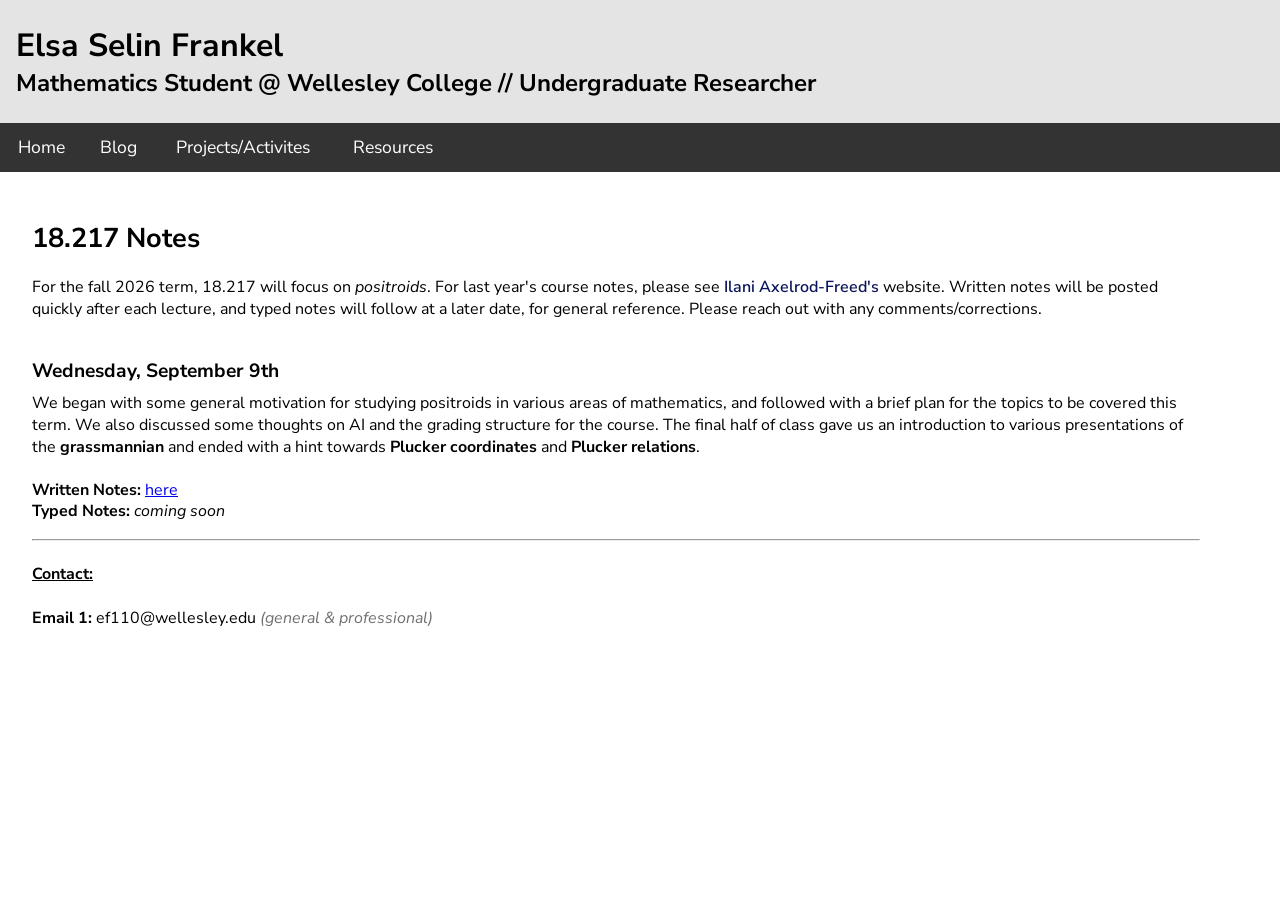
==== 18.217Notes.html @ ba0f1343 "Add files via upload" ====
<!DOCTYPE html>
<html lang="en">
  <head>
    <meta charset="UTF-8" />
    <meta name="viewport" content="width=device-width, initial-scale=1.0" />
    <title>18.217 Notes | Elsa Frankel</title>
    <link rel="stylesheet" href="styles.css" />
  </head>
  <body>
    <div class="page-header">
      <h1>Elsa Selin Frankel</h1>
      <h2>
        Mathematics Student @ Wellesley College // Undergraduate Researcher
      </h2>
    </div>
    <div class="navbar">
      <a href="index.html">Home</a>
      <a href="blog.html" target="_blank">Blog</a>
      <div class="dropdown">
        <button class="dropbtn">
          Projects/Activites
          <i class="fa fa-caret-down"></i>
        </button>
        <div class="dropdown-content">
          <a href="research.html">Research</a>
          <a href="academics.html">Academics</a>
          <a href="talks.html">Talks/Conferences</a>
          <a href="#">Curiosities (Misc)</a>
        </div>
      </div>
      <div class="dropdown">
        <button class="dropbtn">
          Resources
          <i class="fa fa-caret-down"></i>
        </button>
        <div class="dropdown-content">
          <a href="#">LaTeX Tips/Files</a>
          <a href="#">General Advice for Math Majors</a>
          <a href="#">Undergraduate Research</a>
          <a href="#">High School Programs</a>
          <a href="#">Math Reading List</a>
        </div>
      </div>
      <!-- <div class="dropdown">
        <button class="dropbtn">
          Services
          <i class="fa fa-caret-down"></i>
        </button>
        <div class="dropdown-content">
          <a href="tutoring.html">Tutoring</a>
          <a href="websitedesign.html">Website Design</a>
          <a href="miscservices.html">Misc</a>
          <a href="bookcollection.html">My Book Collection</a> 
        </div>
      </div> -->
      <!-- <a href="#" target="_blank">Nancy Dahlin Selin-Hudson</a> -->
    </div>
    <div class="page-content">
      <div class="section">
        <div class="inner-section">
          <h4 class="section-title">18.217 Notes</h4>
          <p class="main-text">
            For the fall 2026 term, 18.217 will focus on <span class="italic">positroids</span>. 
            For last year's course notes, please see 
            <a
              class="somebold nostyle fancy"
              target="blank_"
              href="https://sites.mit.edu/ilani/18-217notes/"
            >
            Ilani Axelrod-Freed's
            </a>
            website. Written notes will be posted quickly after each lecture, and typed notes will 
            follow at a later date, for general reference. Please reach out with any comments/corrections.
            <br /><br /> 
          </p>
          <h5 class="section-subtitle">Wednesday, September 9th</h5>
          <p class="main-text">
            We began with some general motivation for studying positroids in various areas of mathematics, 
            and followed with a brief plan for the topics to be covered this term. We also discussed some 
            thoughts on AI and the grading structure for the course. The final half of class gave us an 
            introduction to various presentations of the <span class="bold">grassmannian</span> and ended with 
            a hint towards <span class="bold">Plucker coordinates</span> and <span class="bold">Plucker relations</span>.
            <br><br>
            <span class="bold">Written Notes:</span> <a target="blank_" href="18.217 Notes F26/18.217 Notes, 9.9.26.pdf">here</a>
            <br>
            <span class="bold">Typed Notes:</span> <span class="italic">coming soon</span>
          </p>
          <hr />
          <br />
          <p id="contact-info">
            <span class="underline bold">Contact:</span><br /><br />
            <span class="bold">Email 1:</span> ef110@wellesley.edu
            <span class="italic light">(general & professional)</span><br />
          </p>
        </div>
      </div>
    </div>
  </body>
</html>
---- styles.css ----
@import url("https://fonts.googleapis.com/css2?family=Nunito+Sans:ital,opsz,wght@0,6..12,200..1000;1,6..12,200..1000&display=swap");

/* GENERAL */

* {
  margin: 0;
  padding: 0;
  scroll-behavior: smooth;
}

html,
body {
  width: 100%;
  height: auto;
}

body {
  font-family: "Nunito Sans", sans-serif;
}

.page-header {
  padding: 1.5em 1em;
  background-color: #e4e4e4;
}

.img-inline-r {
  width: 25%;
  height: 60%;
  display: flex;
  flex-direction: column;
  justify-content: center;
}

.caption {
  font-size: 0.75em;
}

.img-inline-r img {
  object-fit: cover;
  margin-bottom: 0.5em;
}

.section {
  width: 95%;
  padding: 2em;
  display: flex;
  flex-direction: row;
}

.section-title {
  font-size: 1.7em;
  font-weight: 700;
  margin-bottom: 0.75em;
}

.section-subtitle {
  font-size: 1.2em;
  font-weight: 700;
  margin-bottom: 0.5em;
}

.section-subsubtitle {
  font-size: 1.075em;
  font-weight: 700;
  margin-bottom: 0.5em;
}

.morebr {
  margin-bottom: 0.75em;
}

.blog-section {
  flex-direction: column;
}

.page-content {
  width: 100%;
  text-align: left;
}

/* TEXT-STYLING */

.center {
  text-align: center;
}

.spaceunder {
  margin-bottom: 0.5em;
}

.somebold {
  font-weight: 600;
}

.bold {
  font-weight: 700;
}

.indent {
  margin-left: 1em;
}

.l-indent {
  margin-left: 2em;
}

.very-bold {
  font-weight: 800;
}

.italic {
  font-style: italic;
}

.underline {
  text-decoration: underline;
}

.nostyle {
  text-decoration: none;
  color: black;
}

.fancy {
  color: #0a145b;
}

.light {
  color: #707070;
}

a:hover {
  text-decoration: underline;
}

.extend {
  width: 100%;
}

/* MAIN-CONTENT */

.main-text {
  margin-bottom: 1em;
  font-size: 1em;
  line-height: 1.35em;
}

.inner-section {
  margin-right: 3em;
}

/* NAVBAR CUSTOMIZATION */

/* Navbar container */
.navbar {
  overflow: hidden;
  background-color: #333;
  font-family: "Nunito Sans", sans-serif;
  margin-bottom: 1em;
}

/* Links inside the navbar */
.navbar a {
  float: left;
  font-size: 1.1em;
  color: white;
  text-align: center;
  padding: 0.7em 1em;
  text-decoration: none;
}

/* The dropdown container */
.dropdown {
  float: left;
  overflow: hidden;
}

/* Dropdown button */
.dropdown .dropbtn {
  font-size: 1.1em;
  border: none;
  outline: none;
  color: white;
  padding: 0.7em 1em;
  background-color: inherit;
  font-family: inherit;
  margin: 0;
}

.navbar a:hover,
.dropdown:hover .dropbtn {
  background-color: rgb(15, 33, 72);
}

/* Dropdown content (hidden by default) */
.dropdown-content {
  display: none;
  position: absolute;
  background-color: #f9f9f9;
  min-width: 165px;
  box-shadow: 0px 8px 16px 0px rgba(0, 0, 0, 0.2);
  z-index: 1;
}

/* Links inside the dropdown */
.dropdown-content a {
  float: none;
  color: black;
  padding: 12px 16px;
  text-decoration: none;
  display: block;
  text-align: left;
}

.dropdown-content a:hover {
  background-color: #ddd;
}

.dropdown:hover .dropdown-content {
  display: block;
}

/* BLOG (GENERAL) */

.midline {
  width: 100%;
  height: 3em;
  background-color: #2a2a2a;
}

/* Fixed sidenav, full height */
.sidenav {
  height: 100%;
  width: 200px;
  position: fixed;
  z-index: 1;
  top: 0;
  right: 0;
  background-color: #333;
  overflow-x: hidden;
  padding-top: 20px;
}

/* Style the sidenav links and the dropdown button */
.sidenav a,
.dropdown-btn {
  padding: 6px 8px 8px 12px;
  text-decoration: none;
  font-size: 1.2em;
  color: #818181;
  display: block;
  border: none;
  background: none;
  width: 100%;
  text-align: left;
  cursor: pointer;
  outline: none;
}

.dropdown-btn,
.sidenav a.non-drop {
  font-size: 1.5em;
}

/* On mouse-over */
.sidenav a:hover,
.dropdown-btn:hover {
  color: #f1f1f1;
}

/* Main content */
.main {
  margin-left: 200px; /* Same as the width of the sidenav */
  font-size: 1.1em; /* Increased text to enable scrolling */
  padding: 0px 10px;
}

/* Add an active class to the active dropdown button */
.active {
  background-color: rgb(15, 33, 72);
  color: white;
}

/* Dropdown container (hidden by default). Optional: add a lighter background color and some left padding to change the design of the dropdown content */
.dropdown-container {
  display: none;
  background-color: #262626;
  padding-left: 8px;
}

/* Optional: Style the caret down icon */
.fa-caret-down {
  float: right;
  padding-right: 8px;
}

/* Some media queries for responsiveness */
@media screen and (max-height: 450px) {
  .sidenav {
    padding-top: 15px;
  }
  .sidenav a {
    font-size: 1.1em;
  }
}

/* POSTS */

.blog-post {
  width: 80%;
  border: 2px solid #3f3f3f;
  padding: 1em;
  margin-bottom: 5em;
}

.blog-post h3 {
  font-size: 1.75em;
  font-weight: 600;
}

.post-date {
  margin-bottom: 1em;
}

.post-image {
  width: 100%;
  display: flex;
  flex-direction: row;
  justify-content: center;
  align-items: center;
}

.post-image img {
  object-fit: cover;
  width: 30%;
  height: auto;
  margin: 1em 0.5em;
}

.post-subtitle {
  font-size: 1.25em;
  font-weight: 600;
  margin-bottom: 0.2em;
}

/* RESEARCH GENERAL */

.research-image {
  width: 100%;
  display: flex;
  flex-direction: row;
  justify-content: center;
  align-items: center;
}

.research-image img {
  object-fit: cover;
  width: 50%;
  height: auto;
  margin: 1em 0.5em;
}

/* LATEX TIPS */

.teX-section {
  background-color: rgb(211, 211, 211);
  padding: 1.25em 0.75em;
}

/* MATH READING LIST */

.inline-books {
  width: 100%;
  height: 14em;
  margin-bottom: 4em;
  display: flex;
}

.inline-book-img {
  height: 14em;
  width: 25%;
  display: flex;
  flex-direction: column;
  align-items: center;
  justify-content: space-between;
}

.inline-book-img img {
  object-fit: cover;
  height: 100%;
}

.fig-capt {
  font-size: 0.9em;
  margin-top: 0.25em;
  text-align: center;
  width: 100%;
}

@media (max-width: 500px) {
  html, body {
    width: 100%;
    height: auto;
  }

  .page-header {
    padding: 1.5em 1em;
    background-color: #e4e4e4;
  }

  h1 {
    font-size: 1.5em;
  }

  h2 {
    font-size: 1em;
  }

  .img-inline {
    width: 30%;
    height: 60%;
    display: flex;
    flex-direction: column;
    justify-content: center;
    margin-right: 1em;
  }

  .img-inline-r {
    width: 25%;
    height: 60%;
    display: flex;
    flex-direction: column;
    justify-content: center;
  }

  .caption {
    font-size: 0.75em;
  }

  .img-inline-r img {
    object-fit: cover;
    margin-bottom: 0.5em;
  }

  .section {
    width: 95%;
    padding: 1em;
    display: flex;
    flex-direction: row;
  }

  .section-title {
    font-size: 1em;
    font-weight: 700;
    margin-bottom: 0.75em;
  }

  .section-subtitle {
    font-size: 0.85em;
    font-weight: 700;
    margin-bottom: 0.5em;
  }

  .section-subsubtitle {
    font-size: 0.75em;
    font-weight: 700;
    margin-bottom: 0.5em;
  }

  .morebr {
    margin-bottom: 0.75em;
  }

  .blog-section {
    flex-direction: column;
  }

  .page-content {
    width: 100%; 
    text-align: left;
  }

  /* MAIN-CONTENT */

  .main-text {
    margin-bottom: 1em;
    font-size: 0.8em;
    line-height: 1.35em;
  }

  .inner-section {
    margin-right: 0.8em;
  }

  #contact-info {
    font-size: 0.78em;
  }

  /*NAVBAR*/

  /* Links inside the navbar */
  .navbar a {
    float: left;
    font-size: 0.725em;
    color: white;
    text-align: center;
    padding: 0.6em 1em;
    text-decoration: none;
  }

  /* The dropdown container */
  .dropdown {
    float: left;
    overflow: hidden;
  }

  /* Dropdown button */
  .dropdown .dropbtn {
    font-size: 0.725em;
    border: none;
    outline: none;
    color: white;
    padding: 0.6em 1em;
    background-color: inherit;
    font-family: inherit;
    margin: 0;
  }

  .navbar a:hover,
  .dropdown:hover .dropbtn {
    background-color: rgb(15, 33, 72);
  }

  /* Dropdown content (hidden by default) */
  .dropdown-content {
    display: none;
    position: absolute;
    background-color: #f9f9f9;
    min-width: 160px;
    box-shadow: 0px 8px 16px 0px rgba(0, 0, 0, 0.2);
    z-index: 1;
  }

  /* Links inside the dropdown */
  .dropdown-content a {
    float: none;
    color: black;
    padding: 12px 16px;
    text-decoration: none;
    display: block;
    text-align: left;
  }

}
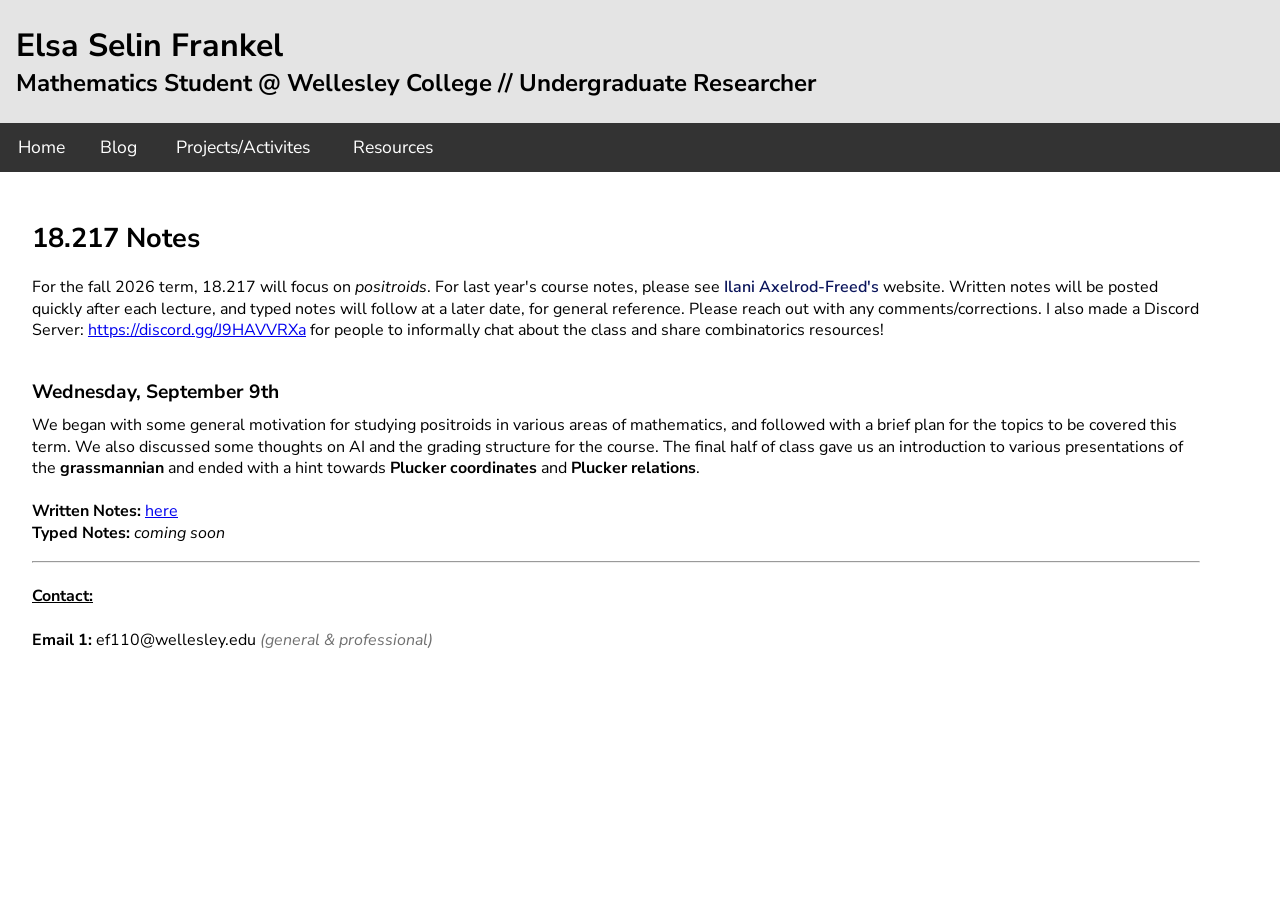
==== commit 49d37741: "Update 18.217Notes.html" ====
--- a/18.217Notes.html
+++ b/18.217Notes.html
@@ -70,7 +70,9 @@
             Ilani Axelrod-Freed's
             </a>
             website. Written notes will be posted quickly after each lecture, and typed notes will 
-            follow at a later date, for general reference. Please reach out with any comments/corrections.
+            follow at a later date, for general reference. Please reach out with any comments/corrections. I also made a Discord Server: 
+            <a href="https://discord.gg/J9HAVVRXa" target="blank_">https://discord.gg/J9HAVVRXa</a> for people to informally chat about the class and 
+            share combinatorics resources!
             <br /><br /> 
           </p>
           <h5 class="section-subtitle">Wednesday, September 9th</h5>
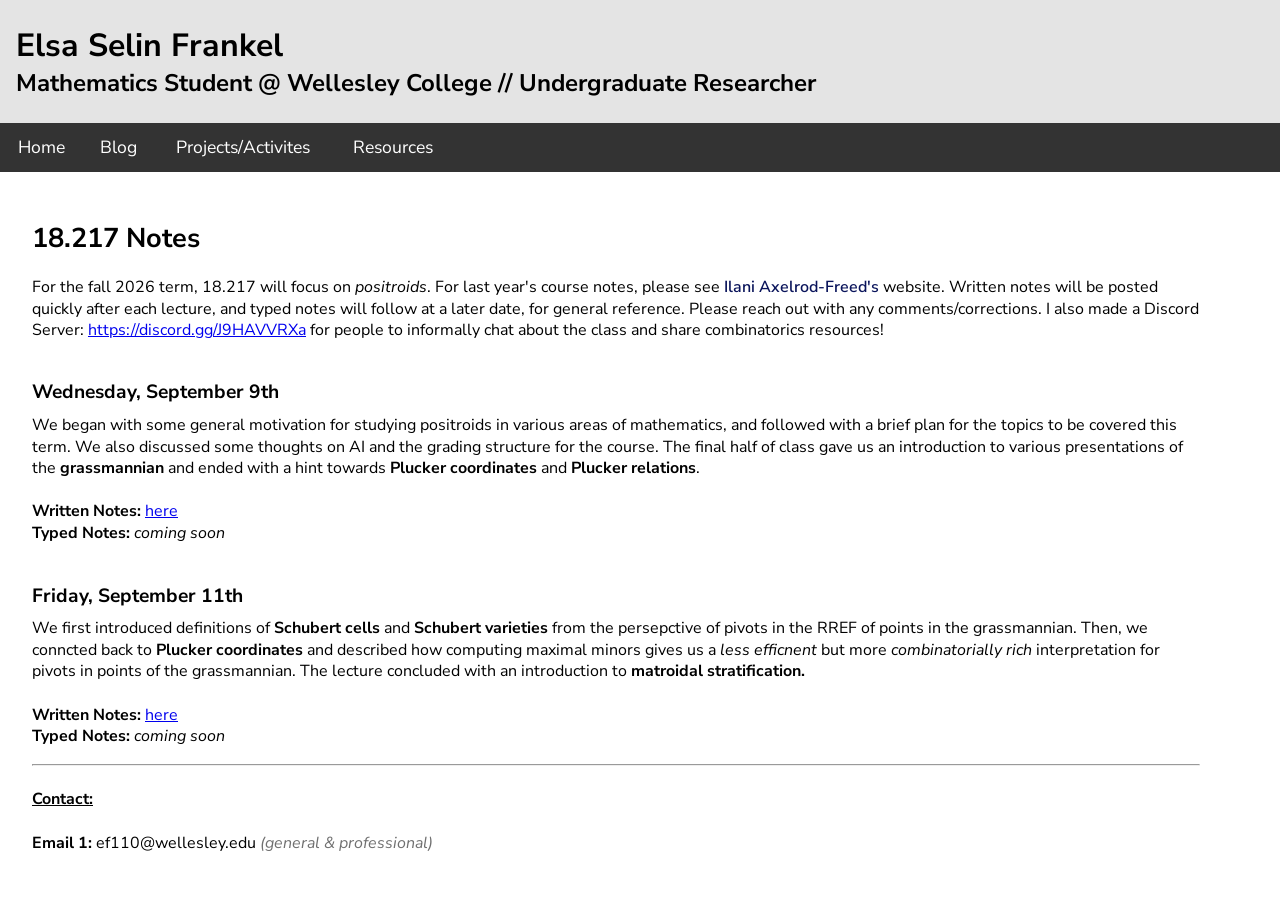
==== commit b75a1839: "Update 18.217Notes.html" ====
--- a/18.217Notes.html
+++ b/18.217Notes.html
@@ -34,11 +34,13 @@
           <i class="fa fa-caret-down"></i>
         </button>
         <div class="dropdown-content">
-          <a href="#">LaTeX Tips/Files</a>
-          <a href="#">General Advice for Math Majors</a>
-          <a href="#">Undergraduate Research</a>
-          <a href="#">High School Programs</a>
-          <a href="#">Math Reading List</a>
+          <a href="housingfinancial.html">For Those Facing Financial/Housing Insecurity</a>
+          <a href="#">General Advice for Math Majors (COMING SOON)</a>
+          <a href="#">Undergraduate Research (COMING SOON)</a>
+          <a href="#">High School Programs (COMING SOON)</a>
+          <a href="latexTips.html">LaTeX Tips/Template Files</a>
+          <a href="mathreadinglist.html">Math Reading List</a>
+          <a href="18.217Notes.html">18.217 Notes</a>
         </div>
       </div>
       <!-- <div class="dropdown">
@@ -87,6 +89,19 @@
             <br>
             <span class="bold">Typed Notes:</span> <span class="italic">coming soon</span>
           </p>
+          <br />
+          </p>
+          <h5 class="section-subtitle">Friday, September 11th</h5>
+          <p class="main-text">
+            We first introduced definitions of <span class="bold">Schubert cells</span> and <span class="bold">Schubert varieties</span>  
+            from the persepctive of pivots in the RREF of points in the grassmannian. Then, we conncted back to <span class="bold">Plucker coordinates</span> 
+            and described how computing maximal minors gives us a <span class="italic">less efficnent</span> but more <span class="italic">combinatorially rich</span> 
+            interpretation for pivots in points of the grassmannian. The lecture concluded with an introduction to <span class="bold">matroidal stratification.</span>
+            <br><br>
+            <span class="bold">Written Notes:</span> <a target="blank_" href="18.217 Notes F26/18.217 Notes, 9.11.26.pdf">here</a>
+            <br>
+            <span class="bold">Typed Notes:</span> <span class="italic">coming soon</span>
+          </p>
           <hr />
           <br />
           <p id="contact-info">
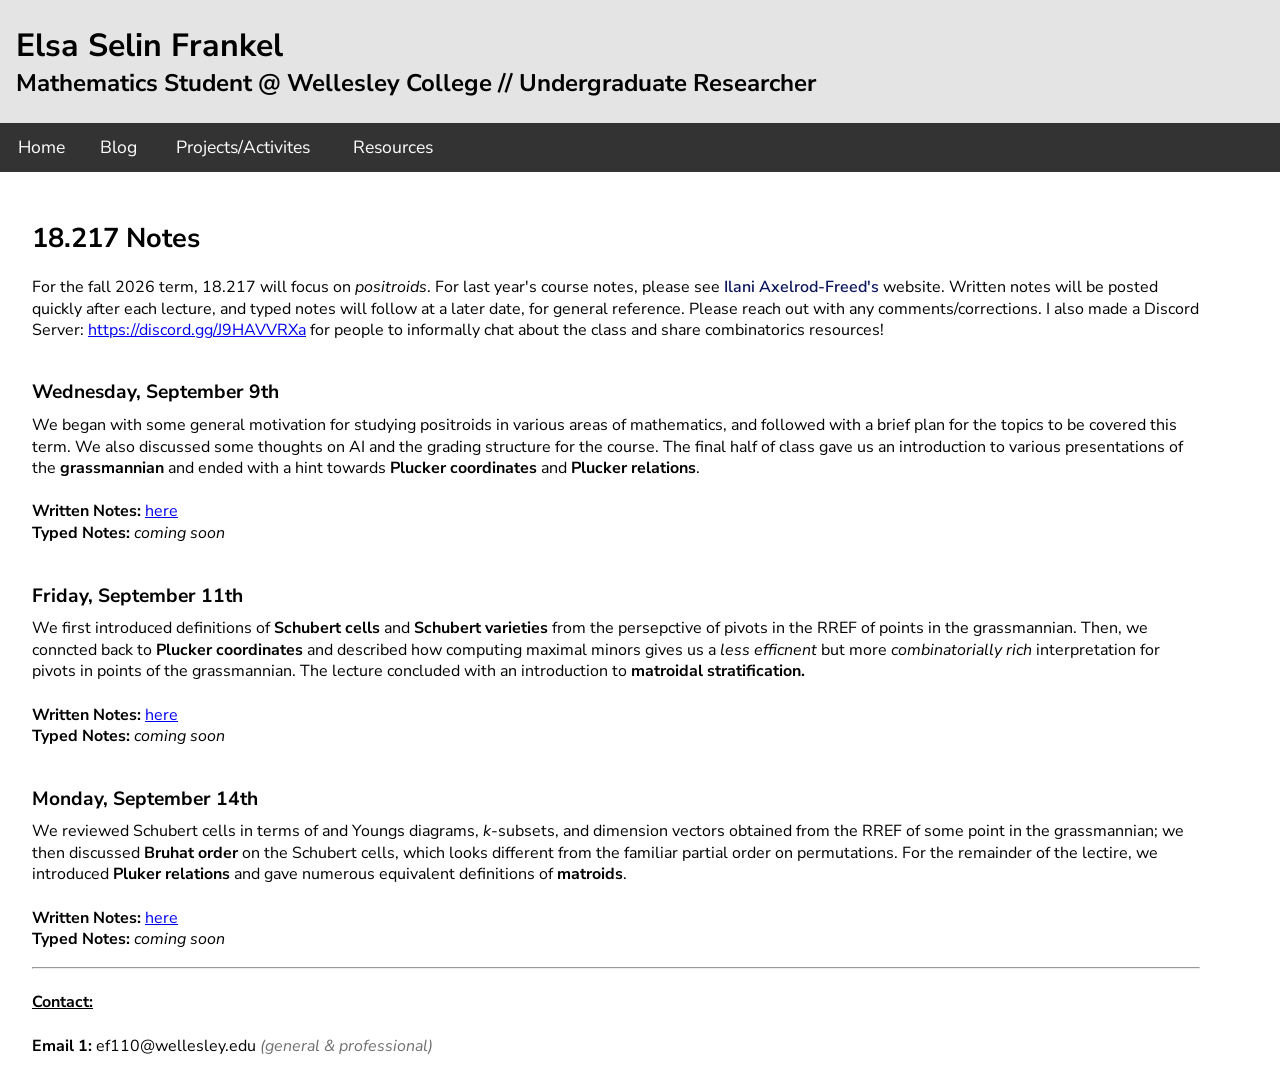
==== commit 560d9dcc: "Update 18.217Notes.html" ====
--- a/18.217Notes.html
+++ b/18.217Notes.html
@@ -102,6 +102,19 @@
             <br>
             <span class="bold">Typed Notes:</span> <span class="italic">coming soon</span>
           </p>
+          <br />
+          </p>
+          <h5 class="section-subtitle">Monday, September 14th</h5>
+          <p class="main-text">
+            We reviewed Schubert cells in terms of and Youngs diagrams, <span class="italic">k</span>-subsets, and dimension vectors obtained from the RREF of some 
+            point in the grassmannian; we then discussed <span class="bold">Bruhat order</span> on the Schubert cells, which looks different from the familiar 
+            partial order on permutations. For the remainder of the lectire, we introduced <span class="bold">Pluker relations</span> and gave numerous equivalent 
+            definitions of <span class="bold">matroids</span>.
+            <br><br>
+            <span class="bold">Written Notes:</span> <a target="blank_" href="18.217 Notes F26/18.217 Notes, 9.14.26.pdf">here</a>
+            <br>
+            <span class="bold">Typed Notes:</span> <span class="italic">coming soon</span>
+          </p>
           <hr />
           <br />
           <p id="contact-info">
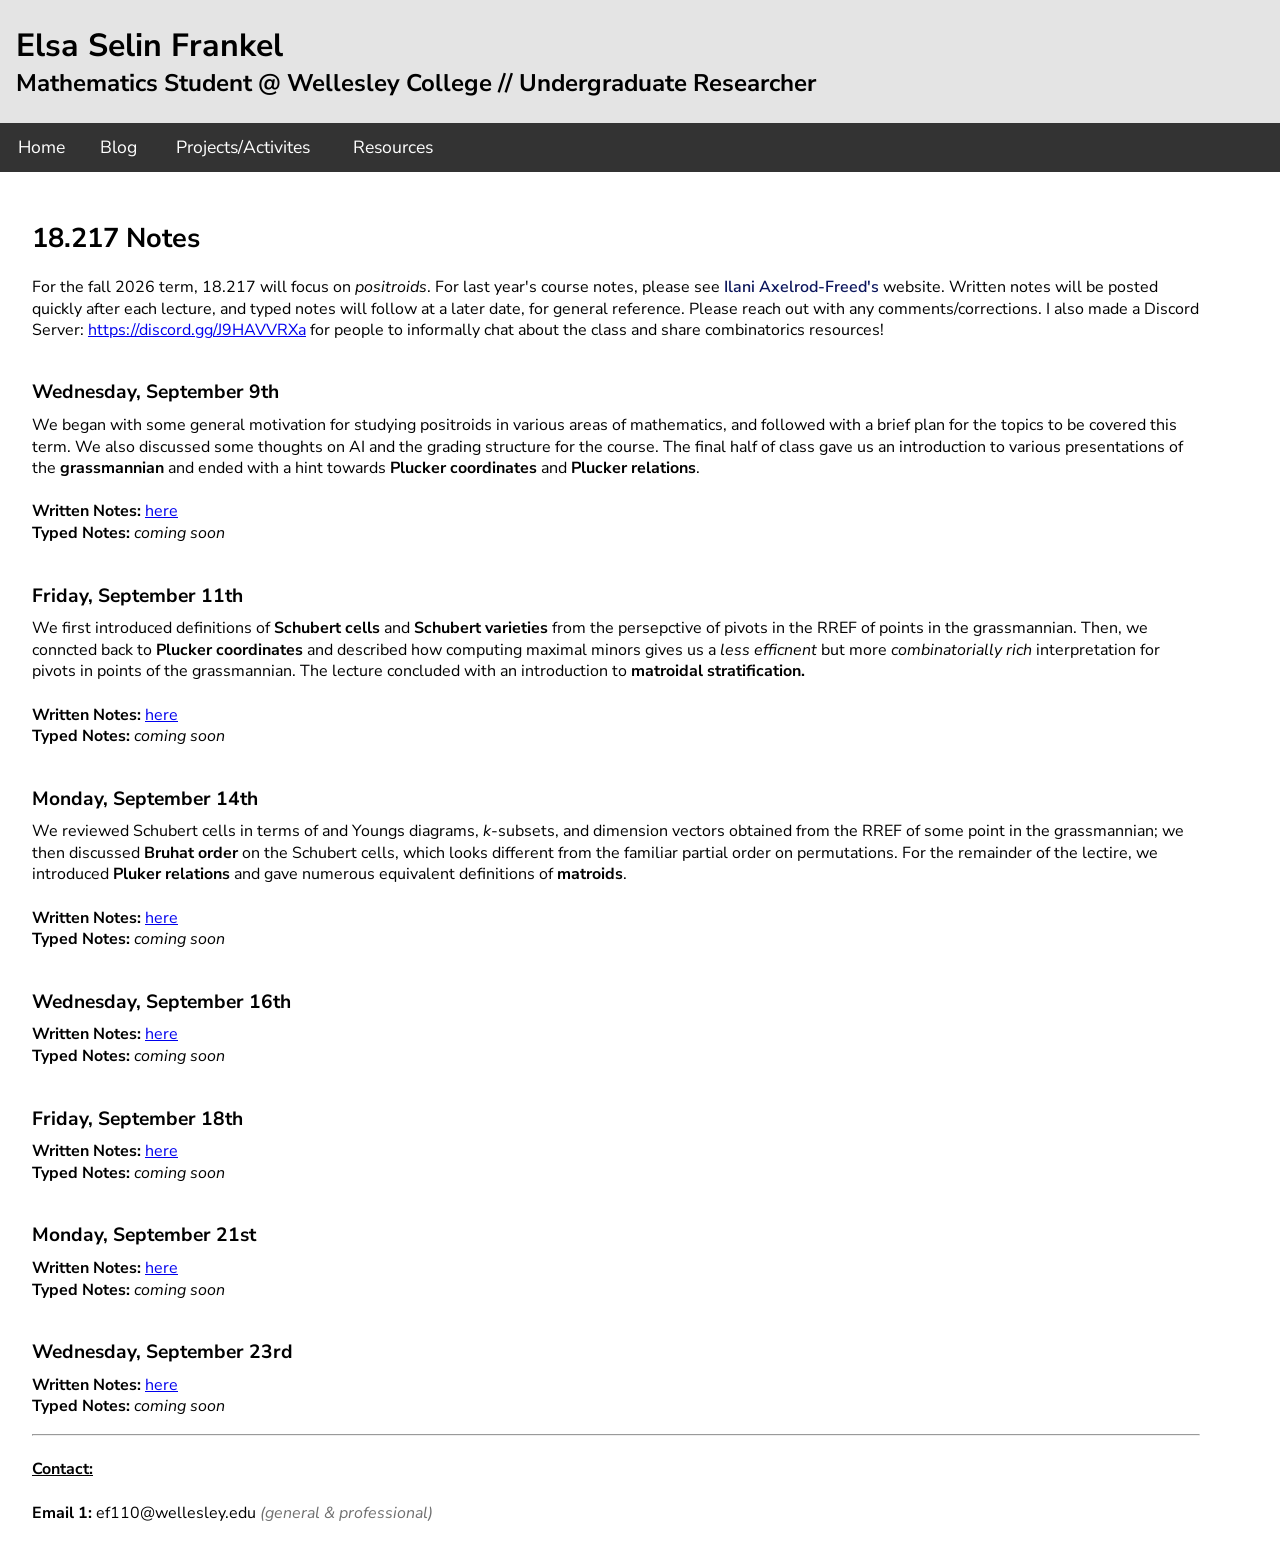
==== commit 3dcca0ea: "Update 18.217Notes.html" ====
--- a/18.217Notes.html
+++ b/18.217Notes.html
@@ -115,6 +115,46 @@
             <br>
             <span class="bold">Typed Notes:</span> <span class="italic">coming soon</span>
           </p>
+          <br />
+          </p>
+          <h5 class="section-subtitle">Wednesday, September 16th</h5>
+          <p class="main-text">
+           
+            <!-- <br><br> -->
+            <span class="bold">Written Notes:</span> <a target="blank_" href="18.217 Notes F26/18.217 Notes, 9.16.26.pdf">here</a>
+            <br>
+            <span class="bold">Typed Notes:</span> <span class="italic">coming soon</span>
+          </p>
+          <br />
+          </p>
+          <h5 class="section-subtitle">Friday, September 18th</h5>
+          <p class="main-text">
+           
+            <!-- <br><br> -->
+            <span class="bold">Written Notes:</span> <a target="blank_" href="18.217 Notes F26/18.217 Notes, 9.18.26.pdf">here</a>
+            <br>
+            <span class="bold">Typed Notes:</span> <span class="italic">coming soon</span>
+          </p>
+          <br />
+          </p>
+          <h5 class="section-subtitle">Monday, September 21st</h5>
+          <p class="main-text">
+           
+            <!-- <br><br> -->
+            <span class="bold">Written Notes:</span> <a target="blank_" href="18.217 Notes F26/18.217 Notes, 9.21.26.pdf">here</a>
+            <br>
+            <span class="bold">Typed Notes:</span> <span class="italic">coming soon</span>
+          </p>
+          <br />
+          </p>
+          <h5 class="section-subtitle">Wednesday, September 23rd</h5>
+          <p class="main-text">
+           
+            <!-- <br><br> -->
+            <span class="bold">Written Notes:</span> <a target="blank_" href="18.217 Notes F26/18.217 Notes, 9.23.26.pdf">here</a>
+            <br>
+            <span class="bold">Typed Notes:</span> <span class="italic">coming soon</span>
+          </p>
           <hr />
           <br />
           <p id="contact-info">
